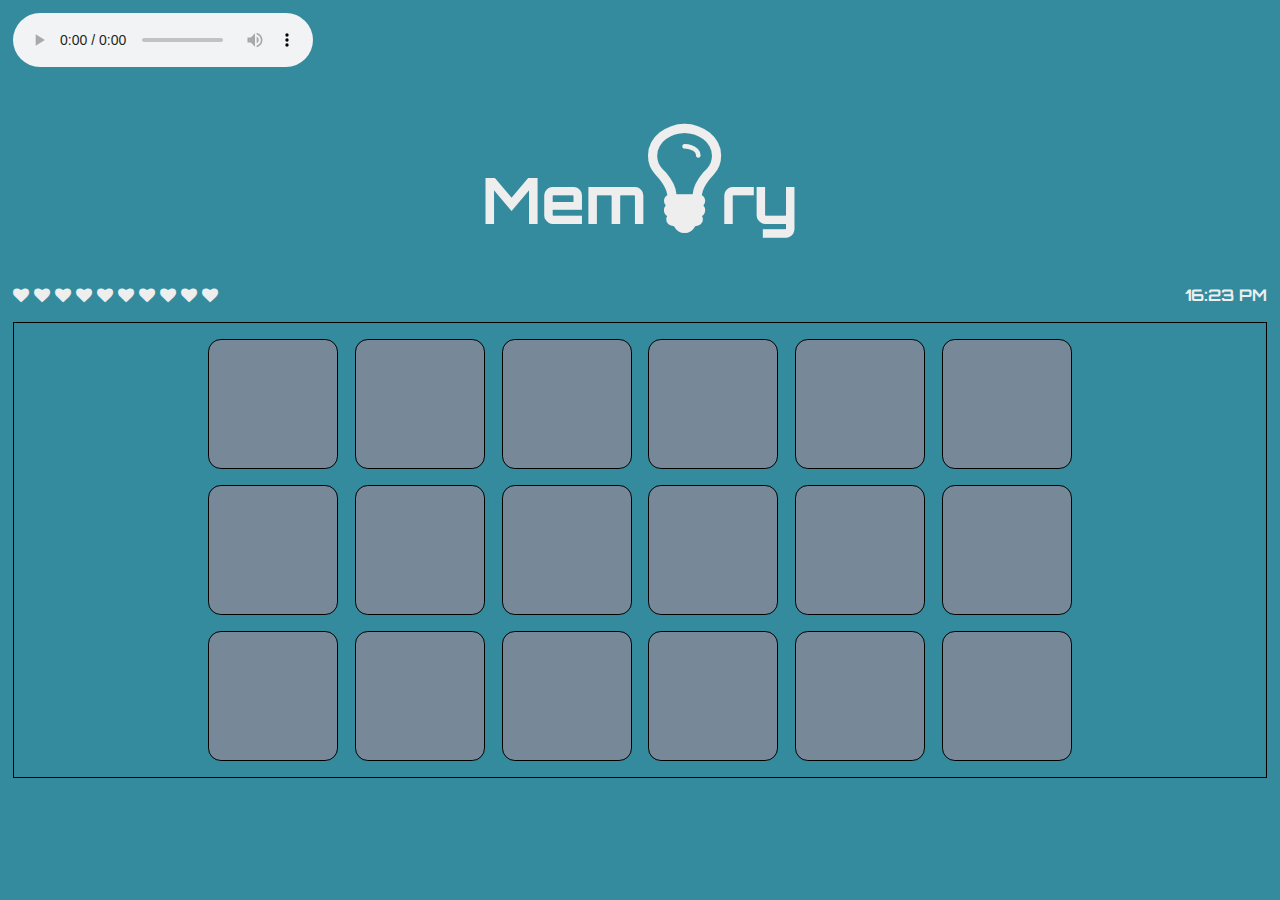
==== index.html @ 7c6b73d4 "add sound" ====
<!DOCTYPE html>
<html>
   <head>
      <link rel="stylesheet" href="http://meyerweb.com/eric/tools/css/reset/">
      <link rel="stylesheet" href="assets/style.css">
      <link href='https://fonts.googleapis.com/css?family=Orbitron' rel='stylesheet' type='text/css'>
      <link rel="stylesheet" href="https://maxcdn.bootstrapcdn.com/font-awesome/4.5.0/css/font-awesome.min.css">
   </head>
   <body>
      <audio src="assets/Star Wars Main Title.mp3" autoplay="" controls=""></audio>
<!-- the title, the hearts, and the time -->
      <header class="memory-header">
         <h1 class="memory-title">Mem<span class="fa fa-lightbulb-o fa-2x"></span>ry</h1>
         <h4 class="memory-details">
            <span class="memory-lives">
               <i class="fa fa-heart"></i>
               <i class="fa fa-heart"></i>
               <i class="fa fa-heart"></i>
               <i class="fa fa-heart"></i>
               <i class="fa fa-heart"></i>
               <i class="fa fa-heart"></i>
               <i class="fa fa-heart"></i>
               <i class="fa fa-heart"></i>
               <i class="fa fa-heart"></i>
               <i class="fa fa-heart"></i>
            </span>
            <span class="memory-time">16:23 PM</span>
         </h4>
<!-- I want this to be the container for each ul -->
      <div class="memory-game">
<!-- each ul will be a row -->
         <ul class="memory-tileset">
<!-- each li will be a tile -->
            <li class="memory-tile">
               <input type="checkbox" id="button0.0">
               <label class="tile" for="button0.0">
               <i class="fa fa-thumbs-up fa-2x"></i>
            </li>
            <li class="memory-tile">
               <input type="checkbox" id="button0.1">
               <label class="tile" for="button0.1">
               <i class="fa fa-codiepie fa-2x"></i>
            </li>
            <li class="memory-tile">
               <input type="checkbox" id="button0.2">
               <label class="tile" for="button0.2">
               <i class="fa fa-modx fa-2x"></i>

            </li>
            <li class="memory-tile">
               <input type="checkbox" id="button0.3">
               <label class="tile" for="button0.3">
               <i class="fa fa-balance-scale fa-2x"></i>
            </li>
            <li class="memory-tile">
               <input type="checkbox" id="button0.4">
               <label class="tile" for="button0.4">
               <i class="fa fa-cloud fa-2x"></i>
            </li>
            <li class="memory-tile">
               <input type="checkbox" id="button0.5">
               <label class="tile" for="button0.5">
               <i class="fa fa-cubes fa-2x"></i>
            </li>
         </ul>
<!-- each ul will be a row -->
         <ul class="memory-tileset">
<!-- each li will be a tile -->
            <li class="memory-tile">
               <input type="checkbox" id="button1.0">
               <label class="tile" for="button1.0">
               <i class="fa fa-cubes fa-2x"></i>
            </li>
            <li class="memory-tile">
               <input type="checkbox" id="button1.1">
               <label class="tile" for="button1.1">
               <i class="fa fa-paper-plane-o fa-2x"></i>
            </li>
            <li class="memory-tile">
               <input type="checkbox" id="button1.2">
               <label class="tile" for="button1.2">
               <i class="fa fa-bed fa-2x"></i>

            </li>
            <li class="memory-tile">
               <input type="checkbox" id="button1.3">
               <label class="tile" for="button1.3">
               <i class="fa fa-balance-scale fa-2x"></i>
            </li>
            <li class="memory-tile">
               <input type="checkbox" id="button1.4">
               <label class="tile" for="button1.4">
               <i class="fa fa-codiepie fa-2x"></i>
            </li>
            <li class="memory-tile">
               <input type="checkbox" id="button1.5">
               <label class="tile" for="button1.5">
               <i class="fa fa-fort-awesome fa-2x"></i>
            </li>
         </ul>
<!-- each ul will be a row -->
         <ul class="memory-tileset">
<!-- each li will be a tile -->
            <li class="memory-tile">
               <input type="checkbox" id="button2.0">
               <label class="tile" for="button2.0">
               <i class="fa fa-fort-awesome fa-2x"></i>
            </li>
            <li class="memory-tile">
               <input type="checkbox" id="button2.1">
               <label class="tile" for="button2.1">
               <i class="fa fa-thumbs-up fa-2x"></i>
            </li>
            <li class="memory-tile">
               <input type="checkbox" id="button2.2">
               <label class="tile" for="button2.2">
               <i class="fa fa-modx fa-2x"></i>

            </li>
            <li class="memory-tile">
               <input type="checkbox" id="button2.3">
               <label class="tile" for="button2.3">
               <i class="fa fa-cloud fa-2x"></i>
            </li>
            <li class="memory-tile">
               <input type="checkbox" id="button2.4">
               <label class="tile" for="button2.4">
               <i class="fa fa-bed fa-2x"></i>
            </li>
            <li class="memory-tile">
               <input type="checkbox" id="button2.5">
               <label class="tile" for="button2.5">
               <i class="fa fa-paper-plane-o fa-2x"></i>
            </li>
         </ul>
      </div>
   </body>
</html>
---- assets/style.css ----
/*Basic Page Style*/
html {
   font-size: 1em;
}
body {
   background-color: #348b9e;
   font-family: Orbitron, sans-serif;
}

/*new-game.html styling*/

header {
   color: #eee;
   text-align: center;
}

.new-game-heading {
   margin-top: 5%;
   margin-bottom: 5%;
   font-size: 4em;
}
.new-game-title {
   margin-top: 1em;
   margin-bottom: 1em;
}

.new-game-easy {
   border: 0.1em solid #eee;
   width: auto;
   display: inline-block;
   padding: 2em 14em;
   color: #eee;
   -webkit-transform: perspective(250px) rotateY(-25deg);
}
.new-game-music {

}
.new-game-easy:hover {
   color: #348b9e;
   background-color: #eee;
}
.new-game-easy-link {
   text-decoration: none;
}

.new-game-easy-link:hover a {
   color: #348b9e;
}
.new-game-hard{
   border: 0.1em solid #eee;
   width: auto;
   display: inline-block;
   padding: 2em 14em;
   color: #eee;
   -webkit-transform: perspective(250px) rotateY(25deg);
}

.new-game-hard:hover {
   color: #348b9e;
   background-color: #eee;
}
.new-game-hard-link {
   text-decoration: none;
}
.new-game-hard-link a:hover{
   color: #348b9e;
}
/*New Game screen animation*/
.new-game-screen {
   animation-name: bounce;
   animation-duration: 2.5s;
   animation-iteration-count: infinite;
   animation-direction: alternate;
   -webkit-animation-name: bounce;
}

@keyframes bounce {
   0% {
      background-color: #348b9e
   }
   100% {
      background-color: #45a782;
   }
   0% {-webkit-transform: rotateZ(1deg), rotateY(10deg);
   }
   100% {-webkit-transform: rotateZ(-1deg) rotateY(-10deg);
   }

}

/*index.html styling*/
body {
   margin: 1%;
}

/*index.html header styling*/
.memory-header {
   margin-bottom: 1em;
}
.memory-title {
   text-align: center;
   /*padding-top: 2em;*/
   /*padding-bottom: 2em;*/
   font-size: 4em;
}
.memory-lives {
   float: left;
}
.memory-time {
   float:right;
}

/*index.html ul styling*/
.memory-game {
   margin-top: 5em;
   border: 1px solid black;
}
.memory-tileset {
   list-style: none;
   padding: 0;
}
.memory-tile {
   display: inline;
   margin: 0.4em;
}

/*flipping tile styling*/
.tile {
   padding: 3em;
   display: inline-block;
   border: 1px solid black;
   border-radius: 0.8em;
   background-color: #778899;
   color: transparent;
   transition: background 1s, -webkit-transform 1s;
   height: 2em;
   width: 2em;
}
input {
   display: none;
}

input:checked +.tile {
   background: red;
   -webkit-transform: rotateY(180deg);
   color: white;
}
input:checked +.tile i {
   transition-delay: 0.5s;
}
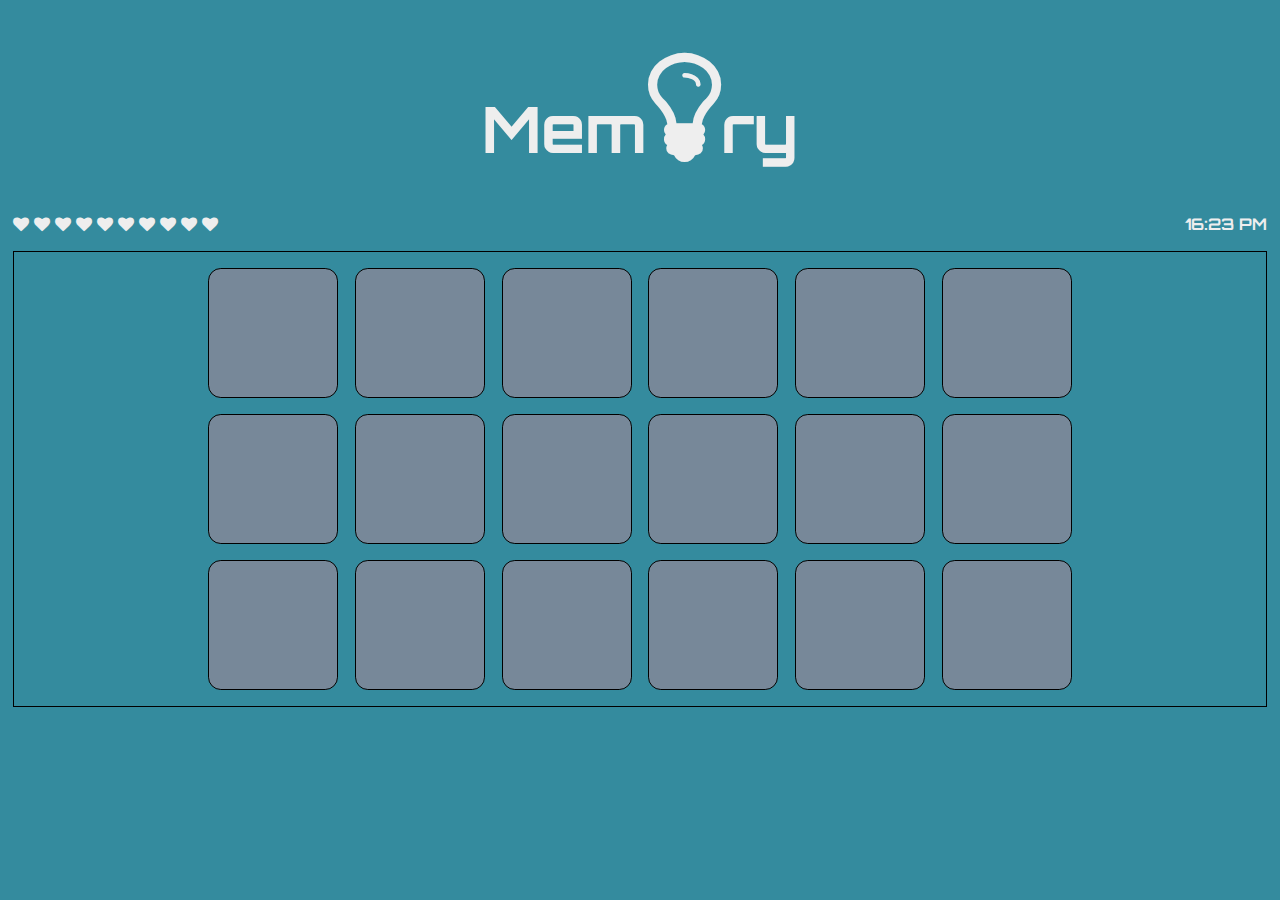
==== commit 052eed25: "removed audio" ====
--- a/index.html
+++ b/index.html
@@ -5,9 +5,9 @@
       <link rel="stylesheet" href="assets/style.css">
       <link href='https://fonts.googleapis.com/css?family=Orbitron' rel='stylesheet' type='text/css'>
       <link rel="stylesheet" href="https://maxcdn.bootstrapcdn.com/font-awesome/4.5.0/css/font-awesome.min.css">
+
    </head>
    <body>
-      <audio src="assets/Star Wars Main Title.mp3" autoplay="" controls=""></audio>
 <!-- the title, the hearts, and the time -->
       <header class="memory-header">
          <h1 class="memory-title">Mem<span class="fa fa-lightbulb-o fa-2x"></span>ry</h1>
--- a/assets/style.css
+++ b/assets/style.css
@@ -1,7 +1,9 @@
 /*Basic Page Style*/
+
 html {
    font-size: 1em;
 }
+
 body {
    background-color: #348b9e;
    font-family: Orbitron, sans-serif;
@@ -19,6 +21,7 @@
    margin-bottom: 5%;
    font-size: 4em;
 }
+
 .new-game-title {
    margin-top: 1em;
    margin-bottom: 1em;
@@ -32,13 +35,12 @@
    color: #eee;
    -webkit-transform: perspective(250px) rotateY(-25deg);
 }
-.new-game-music {
 
-}
 .new-game-easy:hover {
    color: #348b9e;
    background-color: #eee;
 }
+
 .new-game-easy-link {
    text-decoration: none;
 }
@@ -46,6 +48,7 @@
 .new-game-easy-link:hover a {
    color: #348b9e;
 }
+
 .new-game-hard{
    border: 0.1em solid #eee;
    width: auto;
@@ -59,13 +62,17 @@
    color: #348b9e;
    background-color: #eee;
 }
+
 .new-game-hard-link {
    text-decoration: none;
 }
+
 .new-game-hard-link a:hover{
    color: #348b9e;
 }
+
 /*New Game screen animation*/
+
 .new-game-screen {
    animation-name: bounce;
    animation-duration: 2.5s;
@@ -89,42 +96,49 @@
 }
 
 /*index.html styling*/
+
 body {
    margin: 1%;
 }
 
 /*index.html header styling*/
+
 .memory-header {
    margin-bottom: 1em;
 }
+
 .memory-title {
    text-align: center;
-   /*padding-top: 2em;*/
-   /*padding-bottom: 2em;*/
    font-size: 4em;
 }
+
 .memory-lives {
    float: left;
 }
+
 .memory-time {
    float:right;
 }
 
 /*index.html ul styling*/
+
 .memory-game {
    margin-top: 5em;
    border: 1px solid black;
 }
+
 .memory-tileset {
    list-style: none;
    padding: 0;
 }
+
 .memory-tile {
    display: inline;
    margin: 0.4em;
 }
 
 /*flipping tile styling*/
+
 .tile {
    padding: 3em;
    display: inline-block;
@@ -136,6 +150,7 @@
    height: 2em;
    width: 2em;
 }
+
 input {
    display: none;
 }
@@ -145,6 +160,7 @@
    -webkit-transform: rotateY(180deg);
    color: white;
 }
+
 input:checked +.tile i {
    transition-delay: 0.5s;
 }
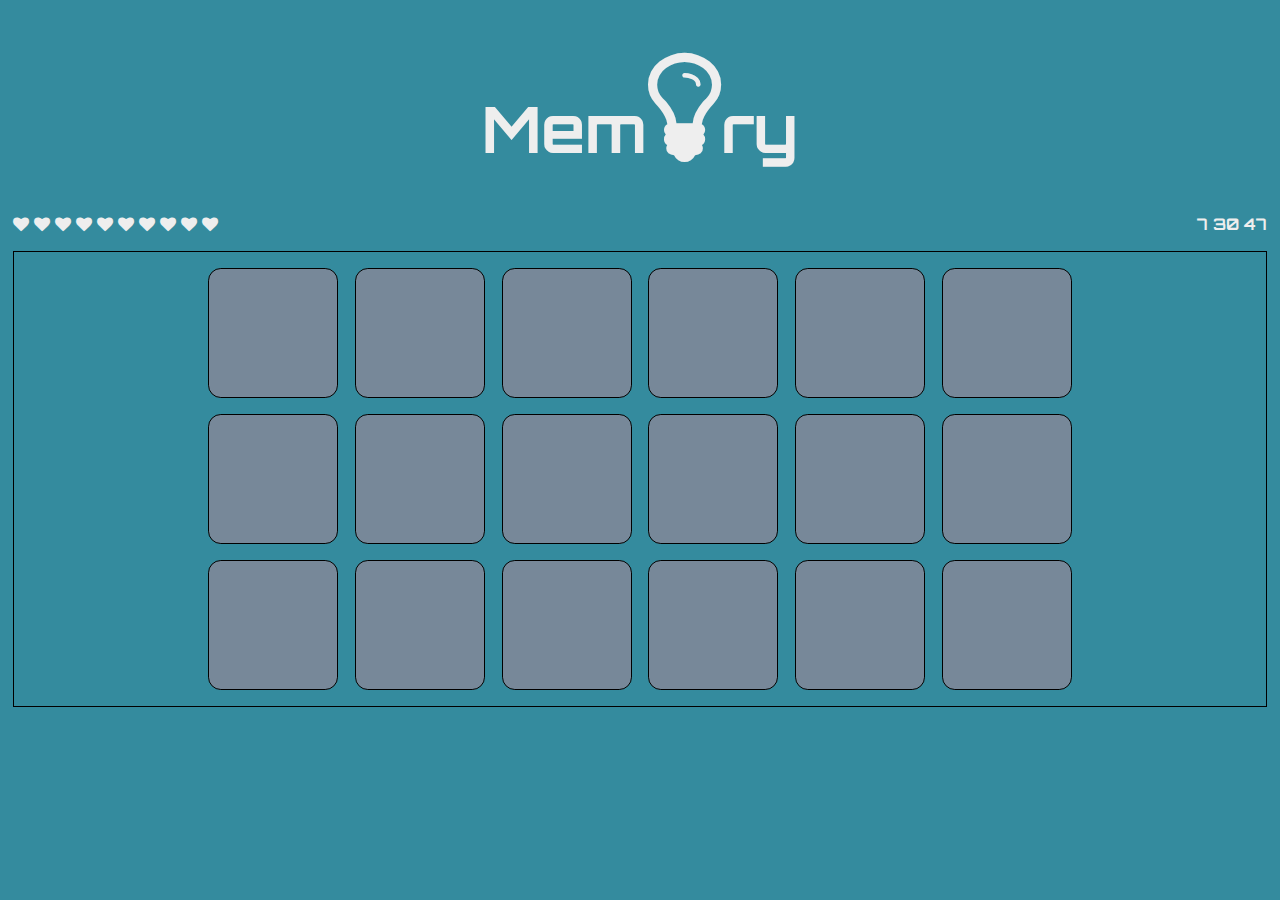
==== commit de99ec65: "add a clock" ====
--- a/index.html
+++ b/index.html
@@ -1,11 +1,11 @@
 <!DOCTYPE html>
 <html>
    <head>
-      <link rel="stylesheet" href="http://meyerweb.com/eric/tools/css/reset/">
-      <link rel="stylesheet" href="assets/style.css">
+      <link href="http://meyerweb.com/eric/tools/css/reset/">
+      <link rel="stylesheet" href="assets/CSS/style.css">
       <link href='https://fonts.googleapis.com/css?family=Orbitron' rel='stylesheet' type='text/css'>
       <link rel="stylesheet" href="https://maxcdn.bootstrapcdn.com/font-awesome/4.5.0/css/font-awesome.min.css">
-
+      <title>Memory Game</title>
    </head>
    <body>
 <!-- the title, the hearts, and the time -->
@@ -32,34 +32,28 @@
          <ul class="memory-tileset">
 <!-- each li will be a tile -->
             <li class="memory-tile">
-               <input type="checkbox" id="button0.0">
-               <label class="tile" for="button0.0">
+               <div class="tile">
                <i class="fa fa-thumbs-up fa-2x"></i>
             </li>
             <li class="memory-tile">
-               <input type="checkbox" id="button0.1">
-               <label class="tile" for="button0.1">
+               <div class="tile">
                <i class="fa fa-codiepie fa-2x"></i>
             </li>
             <li class="memory-tile">
-               <input type="checkbox" id="button0.2">
-               <label class="tile" for="button0.2">
+               <div class="tile">
                <i class="fa fa-modx fa-2x"></i>
 
             </li>
             <li class="memory-tile">
-               <input type="checkbox" id="button0.3">
-               <label class="tile" for="button0.3">
+               <div class="tile">
                <i class="fa fa-balance-scale fa-2x"></i>
             </li>
             <li class="memory-tile">
-               <input type="checkbox" id="button0.4">
-               <label class="tile" for="button0.4">
+               <div class="tile">
                <i class="fa fa-cloud fa-2x"></i>
             </li>
             <li class="memory-tile">
-               <input type="checkbox" id="button0.5">
-               <label class="tile" for="button0.5">
+               <div class="tile">
                <i class="fa fa-cubes fa-2x"></i>
             </li>
          </ul>
@@ -67,34 +61,27 @@
          <ul class="memory-tileset">
 <!-- each li will be a tile -->
             <li class="memory-tile">
-               <input type="checkbox" id="button1.0">
-               <label class="tile" for="button1.0">
+               <div class="tile">
                <i class="fa fa-cubes fa-2x"></i>
             </li>
             <li class="memory-tile">
-               <input type="checkbox" id="button1.1">
-               <label class="tile" for="button1.1">
+               <div class="tile">
                <i class="fa fa-paper-plane-o fa-2x"></i>
             </li>
             <li class="memory-tile">
-               <input type="checkbox" id="button1.2">
-               <label class="tile" for="button1.2">
+               <div class="tile">
                <i class="fa fa-bed fa-2x"></i>
-
             </li>
             <li class="memory-tile">
-               <input type="checkbox" id="button1.3">
-               <label class="tile" for="button1.3">
+               <div class="tile">
                <i class="fa fa-balance-scale fa-2x"></i>
             </li>
             <li class="memory-tile">
-               <input type="checkbox" id="button1.4">
-               <label class="tile" for="button1.4">
+               <div class="tile">
                <i class="fa fa-codiepie fa-2x"></i>
             </li>
             <li class="memory-tile">
-               <input type="checkbox" id="button1.5">
-               <label class="tile" for="button1.5">
+               <div class="tile">
                <i class="fa fa-fort-awesome fa-2x"></i>
             </li>
          </ul>
@@ -102,37 +89,33 @@
          <ul class="memory-tileset">
 <!-- each li will be a tile -->
             <li class="memory-tile">
-               <input type="checkbox" id="button2.0">
-               <label class="tile" for="button2.0">
+               <div class="tile">
                <i class="fa fa-fort-awesome fa-2x"></i>
             </li>
             <li class="memory-tile">
-               <input type="checkbox" id="button2.1">
-               <label class="tile" for="button2.1">
+               <div class="tile">
                <i class="fa fa-thumbs-up fa-2x"></i>
             </li>
             <li class="memory-tile">
-               <input type="checkbox" id="button2.2">
-               <label class="tile" for="button2.2">
+               <div class="tile">
                <i class="fa fa-modx fa-2x"></i>
 
             </li>
             <li class="memory-tile">
-               <input type="checkbox" id="button2.3">
-               <label class="tile" for="button2.3">
+               <div class="tile">
                <i class="fa fa-cloud fa-2x"></i>
             </li>
             <li class="memory-tile">
-               <input type="checkbox" id="button2.4">
-               <label class="tile" for="button2.4">
+               <div class="tile">
                <i class="fa fa-bed fa-2x"></i>
             </li>
             <li class="memory-tile">
-               <input type="checkbox" id="button2.5">
-               <label class="tile" for="button2.5">
+               <div class="tile">
                <i class="fa fa-paper-plane-o fa-2x"></i>
             </li>
          </ul>
       </div>
+      <script src="https://ajax.googleapis.com/ajax/libs/jquery/1.12.0/jquery.min.js"></script>
+      <script src = "assets/JS/script.js"></script>
    </body>
 </html>
--- a/assets/CSS/style.css
+++ b/assets/CSS/style.css
@@ -0,0 +1,150 @@
+/*Basic Page Style*/
+
+html {
+   font-size: 1em;
+}
+
+body {
+   background-color: #348b9e;
+   font-family: Orbitron, sans-serif;
+}
+
+/*new-game.html styling*/
+
+header {
+   color: #eee;
+   text-align: center;
+}
+
+.new-game-heading {
+   margin-top: 5%;
+   margin-bottom: 5%;
+   font-size: 4em;
+}
+
+.new-game-title {
+   margin-top: 1em;
+   margin-bottom: 1em;
+}
+
+.new-game-easy {
+   border: 0.1em solid #eee;
+   width: auto;
+   display: inline-block;
+   padding: 2em 14em;
+   color: #eee;
+}
+
+.new-game-easy:hover {
+   color: #348b9e;
+   background-color: #eee;
+}
+
+.new-game-easy-link {
+   text-decoration: none;
+}
+
+.new-game-easy-link:hover a {
+   color: #348b9e;
+}
+
+.new-game-hard{
+   border: 0.1em solid #eee;
+   width: auto;
+   display: inline-block;
+   padding: 2em 14em;
+   color: #eee;
+}
+
+.new-game-hard:hover {
+   color: #348b9e;
+   background-color: #eee;
+}
+
+.new-game-hard-link {
+   text-decoration: none;
+}
+
+.new-game-hard-link a:hover{
+   color: #348b9e;
+}
+
+/*New Game screen animation*/
+
+/*.new-game-screen {
+   animation-name: bounce;
+   animation-duration: 2.5s;
+   animation-iteration-count: infinite;
+   animation-direction: alternate;
+   -webkit-animation-name: bounce;
+}*/
+
+/*@keyframes bounce {
+   0% {
+      background-color: #348b9e
+   }
+   100% {
+      background-color: #45a782;
+   }
+   0% {-webkit-transform: rotateZ(1deg), rotateY(10deg);
+   }
+   100% {-webkit-transform: rotateZ(-1deg) rotateY(-10deg);
+   }
+
+}*/
+
+/*index.html styling*/
+
+body {
+   margin: 1%;
+}
+
+/*index.html header styling*/
+
+.memory-header {
+   margin-bottom: 1em;
+}
+
+.memory-title {
+   text-align: center;
+   font-size: 4em;
+}
+
+.memory-lives {
+   float: left;
+}
+
+.memory-time {
+   float:right;
+}
+
+/*index.html ul styling*/
+
+.memory-game {
+   margin-top: 5em;
+   border: 1px solid black;
+}
+
+.memory-tileset {
+   list-style: none;
+   padding: 0;
+}
+
+.memory-tile {
+   display: inline;
+   margin: 0.4em;
+}
+
+/*flipping tile styling*/
+
+.tile {
+   padding: 3em;
+   display: inline-block;
+   border: 1px solid black;
+   border-radius: 0.8em;
+   background-color: #778899;
+   color: transparent;
+   /*this color: transparent is what hides the icon!*/
+   height: 2em;
+   width: 2em;
+}
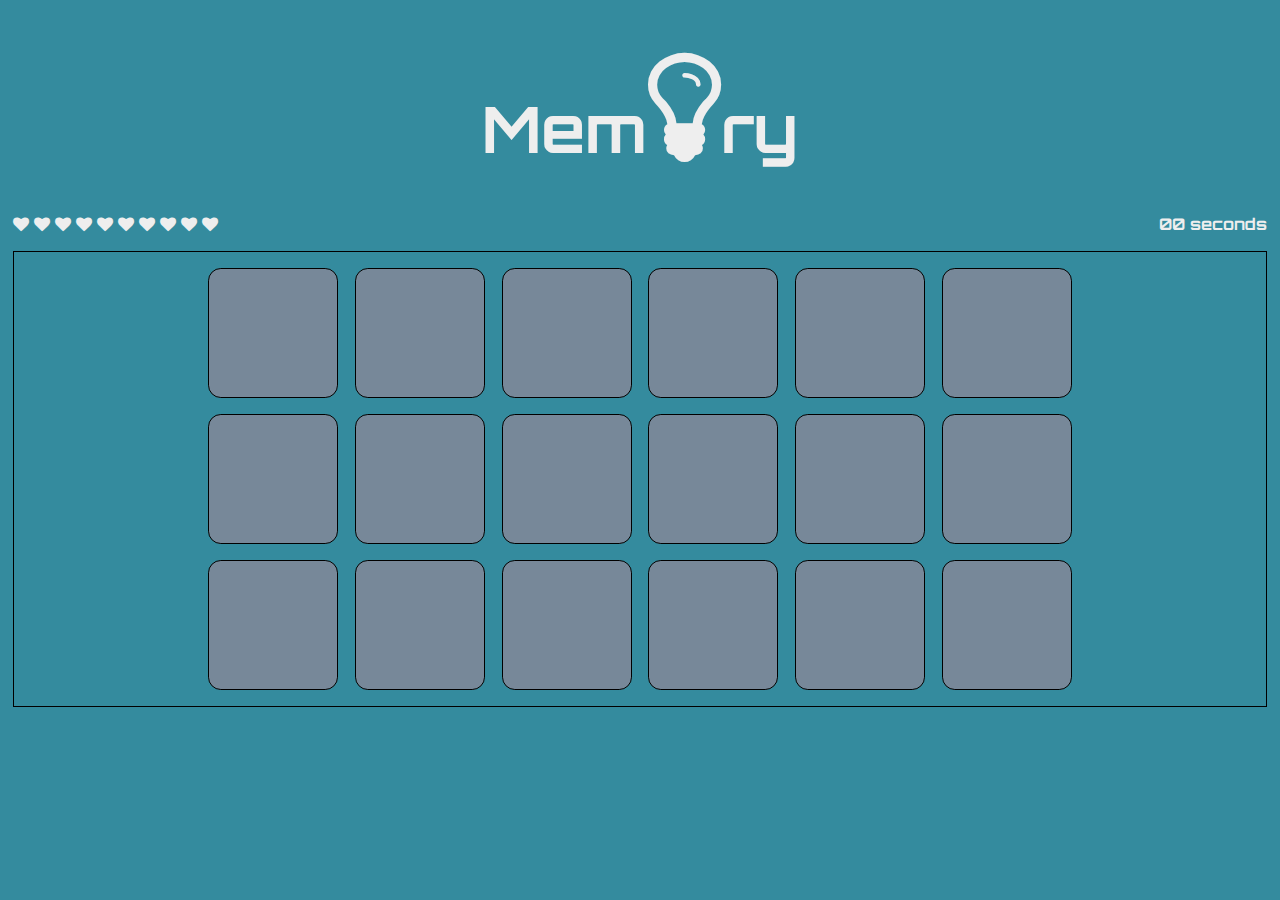
==== commit c5ba9ed1: "add timer" ====
--- a/index.html
+++ b/index.html
@@ -24,7 +24,7 @@
                <i class="fa fa-heart"></i>
                <i class="fa fa-heart"></i>
             </span>
-            <span class="memory-time">16:23 PM</span>
+            <span class="memory-time">00 seconds</span>
          </h4>
 <!-- I want this to be the container for each ul -->
       <div class="memory-game">
